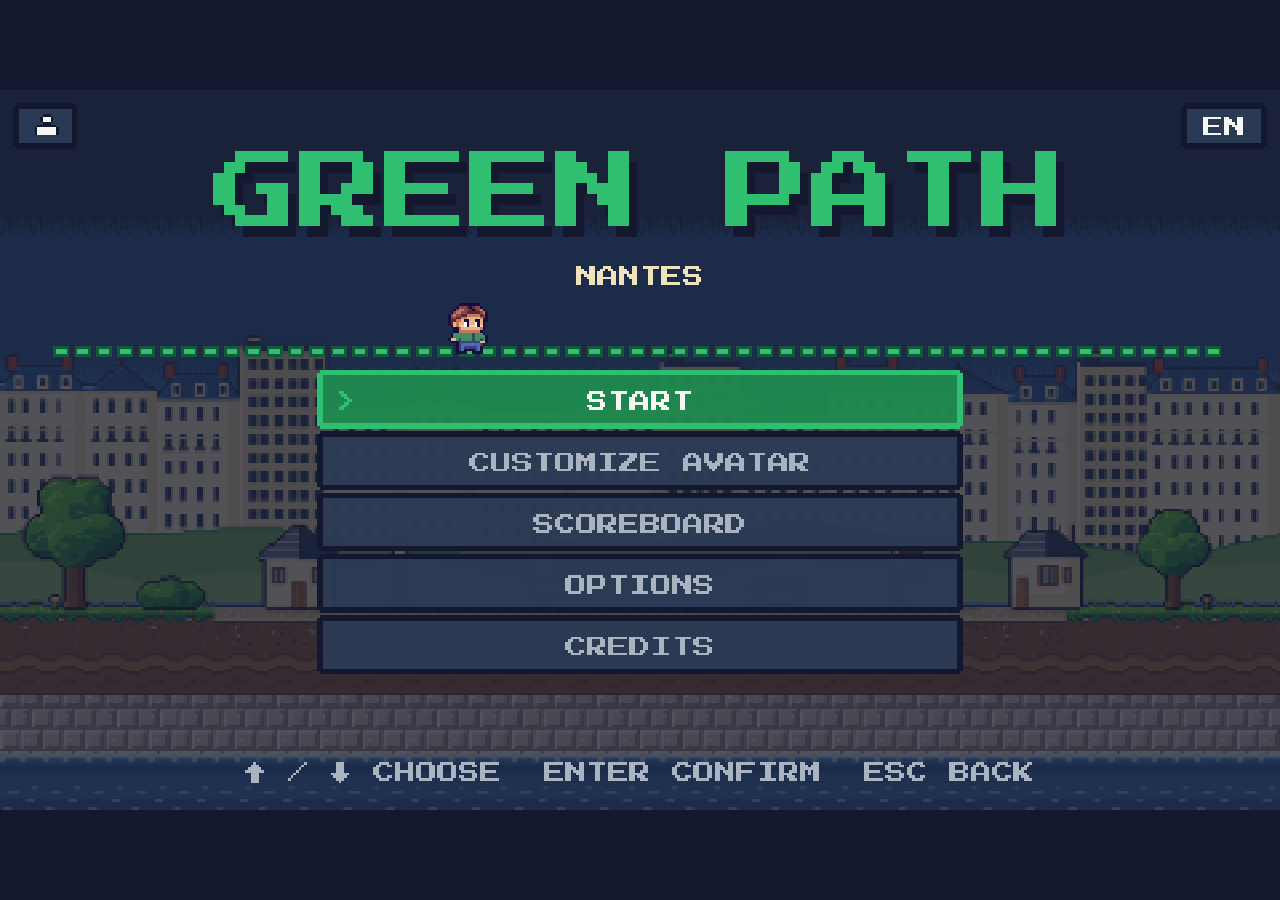
==== index.html @ 258448ca "feat: niveaux construits par tronçons de conception (GP.LevelGen), pilote Graslin (5) Co-Authored-By" ====
<!DOCTYPE html>
<html lang="fr">
<head>
  <meta charset="utf-8">
  <meta name="viewport" content="width=device-width, initial-scale=1, viewport-fit=cover">
  <meta http-equiv="Content-Security-Policy" content="default-src 'self'; script-src 'self'; style-src 'self' 'unsafe-inline'; img-src 'self' data: blob:; font-src 'self'; connect-src 'self' https://api.open-meteo.com https://jvmswcgkfgnjxccmfksd.supabase.co; object-src 'none'; base-uri 'none'; form-action 'none'; worker-src 'self'">
  <meta name="referrer" content="strict-origin-when-cross-origin">
  <meta name="theme-color" content="#14182e">
  <link rel="manifest" href="manifest.webmanifest">
  <meta name="mobile-web-app-capable" content="yes">
  <meta name="apple-mobile-web-app-capable" content="yes">
  <meta name="apple-mobile-web-app-status-bar-style" content="black-translucent">
  <meta name="apple-mobile-web-app-title" content="Green Path">
  <title>Green Path — Nantes</title>
  <link rel="icon" href="assets/brand/favicon.ico" sizes="32x32">
  <link rel="icon" type="image/png" href="assets/brand/favicon-32.png" sizes="32x32">
  <link rel="icon" type="image/png" href="assets/brand/icon-192.png" sizes="192x192">
  <link rel="apple-touch-icon" href="assets/brand/apple-touch-icon.png">
  <link rel="stylesheet" href="css/style.css">
  <link rel="stylesheet" href="css/game.css">
</head>
<body>
  <div id="game" role="region" aria-label="Green Path — jeu de plateforme" aria-describedby="instructions"></div>
  <p id="instructions" class="sr-only">Flèches pour naviguer, Entrée pour valider. En jeu : gauche et droite pour courir, Espace pour sauter, haut pour grimper, bas pour s'accroupir. Échap : pause. H sur la carte : aide. Le jeu reste visuel et n'est pas entièrement accessible aux lecteurs d'écran.</p>
  <div id="loading" role="status" aria-label="Chargement">
    <span class="ld-title">GREEN PATH</span>
    <span class="ld-sub">NANTES</span>
    <span class="ld-line" aria-hidden="true"></span>
    <span class="ld-text">CHARGEMENT…</span>
  </div>
  <!-- Téléphone tenu en portrait : on demande de le tourner (le jeu est en pause). -->
  <div id="rotate" role="alertdialog" aria-live="assertive" aria-label="Veuillez tourner votre téléphone">
    <svg class="rotate-icon" viewBox="0 0 16 16" width="96" height="96" shape-rendering="crispEdges" aria-hidden="true">
      <rect x="5" y="1" width="6" height="11" fill="#f4f7f2"/><rect x="6" y="2" width="4" height="8" fill="#2b3a55"/>
      <rect x="7" y="10" width="2" height="1" fill="#2b3a55"/><rect x="1" y="13" width="3" height="1" fill="#2fbf71"/>
      <rect x="12" y="13" width="3" height="1" fill="#2fbf71"/><rect x="3" y="12" width="1" height="1" fill="#2fbf71"/>
      <rect x="12" y="12" width="1" height="1" fill="#2fbf71"/><rect x="4" y="14" width="8" height="1" fill="#2fbf71"/>
    </svg>
    <p>VEUILLEZ TOURNER<br>VOTRE TÉLÉPHONE</p>
    <p class="small">GREEN PATH SE JOUE EN PAYSAGE</p>
  </div>
  <!-- Fenêtre pseudo / code de sauvegarde (HTML : vrai champ de saisie, copier-coller) : voir js/systems/Account.js -->
  <div id="acct" role="dialog" aria-modal="true" hidden></div>
  <!-- iPhone / iPad (Safari) : pas de plein écran possible dans le navigateur ; une seule fois, on explique comment. -->
  <div id="ios-tip" role="note" hidden><span id="ios-tip-text"></span></div>
  <noscript><p class="msg">Green Path nécessite JavaScript.</p></noscript>

  <script src="js/vendor/phaser.min.js"></script>
  <script src="js/config.js"></script>
  <script src="js/data/tuning.js"></script>
  <script src="js/data/lang/fr.js"></script>
  <script src="js/data/lang/en.js"></script>
  <script src="js/systems/I18n.js"></script>
  <script src="js/systems/Settings.js"></script>
  <script src="js/systems/Controls.js"></script>
  <script src="js/systems/Prompts.js"></script>
  <script src="js/systems/MapTravel.js"></script>
  <script src="js/systems/Cloud.js"></script>
  <script src="js/systems/Account.js"></script>
  <script src="js/data/sprites/palette.js"></script>
  <script src="js/data/sprites/commun.js"></script>
  <script src="js/data/sprites/carte.js"></script>
  <script src="js/data/sprites/ciel.js"></script>
  <script src="js/data/sprites/signes.js"></script>
  <script src="js/data/sprites/jardin.js"></script>
  <script src="js/data/sprites/cathedrale.js"></script>
  <script src="js/data/sprites/chateau.js"></script>
  <script src="js/data/sprites/centre.js"></script>
  <script src="js/data/sprites/ile.js"></script>
  <script src="js/data/sprites/bouffay.js"></script>
  <script src="js/data/sprites/retouches.js"></script>
  <script src="js/data/locations.js"></script>
  <script src="js/systems/SaveManager.js"></script>
  <script src="js/systems/ProgressionManager.js"></script>
  <script src="js/systems/Stars.js"></script>
  <script src="js/systems/Sfx.js"></script>
  <script src="js/systems/PixelArt.js"></script>
  <script src="js/systems/Sprites.js"></script>
  <script src="js/systems/MapArt.js"></script>
  <script src="js/systems/MapDecor.js"></script>
  <script src="js/systems/CharacterSprite.js"></script>
  <script src="js/systems/WeatherManager.js"></script>
  <script src="js/systems/WeatherFX.js"></script>
  <script src="js/systems/WeatherRules.js"></script>
  <script src="js/systems/WeatherShelters.js"></script>
  <script src="js/systems/Ui.js"></script>
  <script src="js/systems/LevelArt.js"></script>
  <script src="js/systems/CastleArt.js"></script>
  <script src="js/systems/LevelMechanics.js"></script>
  <script src="js/systems/GZoneArt.js"></script>
  <script src="js/systems/GZoneRuntime.js"></script>
  <script src="js/systems/LevelBoss.js"></script>
  <script src="js/systems/PixelCollection.js"></script>
  <script src="js/systems/Postcard.js"></script>
  <script src="js/data/levels.js"></script>
  <script src="js/data/gzones.js"></script>
  <script src="js/data/LevelGen.js"></script>
  <script src="js/data/Redesigns.js"></script>
  <script src="js/data/GZoneLevels.js"></script>
  <script src="js/systems/Content.js"></script>
  <script src="assets/locations/jardin-des-plantes.js"></script>
  <script src="assets/locations/cathedrale.js"></script>
  <script src="assets/locations/chateau.js"></script>
  <script src="assets/locations/feydeau.js"></script>
  <script src="assets/locations/graslin.js"></script>
  <script src="assets/locations/chantiers.js"></script>
  <script src="assets/locations/hangar.js"></script>
  <script src="assets/locations/pommeraye.js"></script>
  <script src="assets/locations/tour-lu.js"></script>
  <script src="js/scenes/BootScene.js"></script>
  <script src="js/scenes/MenuScene.js"></script>
  <script src="js/scenes/AboutScene.js"></script>
  <script src="js/scenes/CharacterScene.js"></script>
  <script src="js/scenes/OptionsScene.js"></script>
  <script src="js/scenes/ScoreScene.js"></script>
  <script src="js/scenes/MapScene.js"></script>
  <script src="js/scenes/GameScene.js"></script>
  <script src="js/scenes/ResultScene.js"></script>
  <script src="js/scenes/PostcardScene.js"></script>
  <script src="js/main.js"></script>
</body>
</html>
---- css/style.css ----
/* Identité de la page : fond encre, police pixel hébergée en local. */
@font-face {
  font-family: "Press Start 2P";
  src: url("../assets/fonts/PressStart2P-Regular.ttf") format("truetype");
  font-display: block;
}

:root {
  --ink: #14182e;
  --green: #2fbf71;
  --green-dark: #145a3a;
  --white: #f4f7f2;
  --stone: #efe3bd;
  /* Un « pixel de jeu » en pixels d'écran : même échelle que le canevas (zone de 480×270 agrandie), pour que les écrans
     HTML (chargement, compte) aient la même taille de texte que le reste du jeu. */
  --u: min(calc(100vw / 480), calc(100vh / 270));
  --u: min(calc(100vw / 480), calc(100dvh / 270));
}

html, body {
  margin: 0;
  height: 100%;
  height: 100dvh;
  overscroll-behavior: none;
  -webkit-user-select: none;
  user-select: none;
  -webkit-touch-callout: none;
  -webkit-tap-highlight-color: transparent;
  background: var(--ink);
  color: var(--white);
  font-family: "Press Start 2P", monospace;
  overflow: hidden;
}

.msg {
  position: fixed;
  inset: 0;
  display: grid;
  place-items: center;
  margin: 0;
  color: var(--green);
  font-size: 12px;
}

/* Écran de chargement : le titre de l'accueil, la ligne verte, puis le texte, à l'échelle du jeu. */
#loading {
  position: fixed;
  inset: 0;
  display: flex;
  flex-direction: column;
  align-items: center;
  justify-content: center;
  gap: calc(var(--u) * 8);
  margin: 0;
  background: var(--ink);
  text-align: center;
}
#loading .ld-title { color: var(--green); font-size: calc(var(--u) * 32); line-height: 1; text-shadow: calc(var(--u) * 3) calc(var(--u) * 3) 0 var(--green-dark); }
#loading .ld-sub { color: var(--stone); font-size: calc(var(--u) * 10); }
#loading .ld-line {
  width: min(calc(var(--u) * 440), 92vw);
  height: calc(var(--u) * 4);
  margin: calc(var(--u) * 4) 0;
  background: repeating-linear-gradient(90deg, var(--green) 0 calc(var(--u) * 6), transparent calc(var(--u) * 6) calc(var(--u) * 8));
}
#loading .ld-text { color: var(--white); font-size: calc(var(--u) * 10); }

.sr-only { position: absolute; width: 1px; height: 1px; overflow: hidden; clip-path: inset(50%); white-space: nowrap; }
---- css/game.css ----
/* Conteneur du jeu : plein écran, rendu pixel net, pas de défilement tactile. */
#game {
  position: fixed;
  /* plein écran, en évitant l'encoche et les barres système (viewport-fit=cover) */
  inset: env(safe-area-inset-top, 0) env(safe-area-inset-right, 0) env(safe-area-inset-bottom, 0) env(safe-area-inset-left, 0);
  touch-action: none;
}

/* Astuce affichée une fois sur iPhone / iPad (Safari) : installer le jeu pour jouer sans barres. */
#ios-tip {
  position: fixed;
  left: 50%;
  top: 8px;
  transform: translateX(-50%);
  z-index: 20;
  max-width: 92vw;
  padding: 8px 12px;
  background: var(--ink);
  border: 2px solid var(--green);
  color: var(--white);
  font-size: 9px;
  line-height: 1.6;
  text-align: center;
}
#ios-tip[hidden] { display: none; }

#game canvas {
  image-rendering: pixelated;
  image-rendering: crisp-edges;
  outline: none;
}
#game canvas:focus-visible { outline: 2px solid var(--green); outline-offset: -2px; }

/* Portrait sur écran tactile : voile plein écran « tournez votre téléphone » (le jeu est mis en pause). */
#rotate {
  display: none;
  position: fixed;
  inset: 0;
  z-index: 10;
  place-items: center;
  align-content: center;
  gap: 16px;
  padding: 24px;
  background: var(--ink);
  color: var(--white);
  text-align: center;
  font-size: 14px;
  line-height: 1.8;
}
#rotate p { margin: 0; }
#rotate .small { color: #aab4c0; font-size: 9px; }
#rotate .rotate-icon { image-rendering: pixelated; animation: tourne 2.4s steps(1) infinite; }
@keyframes tourne { 0%, 49% { transform: rotate(0deg); } 50%, 100% { transform: rotate(-90deg); } }
@media (prefers-reduced-motion: reduce) { #rotate .rotate-icon { animation: none; transform: rotate(-90deg); } }
@media (orientation: portrait) and (pointer: coarse) {
  #rotate { display: grid; }
}

/* Fenêtre du pseudo et du code de sauvegarde (par-dessus le jeu). Même langage que les fenêtres du jeu : fond bleu nuit,
   bordure d'encre, titre vert souligné, boutons qui passent au vert quand ils sont choisis. Tout est dimensionné en
   « pixels de jeu » (--u, voir style.css) pour avoir la même taille de texte que le canevas. */
#acct {
  position: fixed;
  inset: 0;
  z-index: 15;
  display: grid;
  place-items: center;
  padding: calc(var(--u) * 6);
  background: rgba(20, 24, 46, 0.72);
  overflow: auto;
}
#acct[hidden] { display: none; }
#acct .acct-box {
  box-sizing: border-box;
  width: min(calc(var(--u) * 340), 100%);
  max-height: 100%;
  overflow: auto;
  padding: calc(var(--u) * 10);
  background: #2b3a55;
  border: calc(var(--u) * 2) solid var(--ink);
  font-size: calc(var(--u) * 8);
  line-height: 1.7;
  color: var(--white);
  user-select: text;
  -webkit-user-select: text;
}
#acct h2 {
  margin: 0 0 calc(var(--u) * 8);
  padding-bottom: calc(var(--u) * 6);
  border-bottom: calc(var(--u) * 1) solid #1e8a4f;
  font-size: calc(var(--u) * 8);
  font-weight: normal;
  color: var(--green);
}
#acct p { margin: 0 0 calc(var(--u) * 8); }
#acct .note { color: #aab4c0; }
#acct label { display: block; margin: calc(var(--u) * 6) 0 calc(var(--u) * 3); color: #aab4c0; }
#acct input[type="text"] {
  box-sizing: border-box;
  width: 100%;
  padding: calc(var(--u) * 4) calc(var(--u) * 5);
  font: inherit;
  color: var(--white);
  background: var(--ink);
  border: calc(var(--u) * 2) solid #6b7280;
  border-radius: 0;
  text-transform: none;
}
#acct input[type="text"]:focus { outline: none; border-color: var(--green); }
#acct label.check { display: flex; gap: calc(var(--u) * 6); align-items: flex-start; margin: calc(var(--u) * 8) 0; color: var(--white); }
#acct input[type="checkbox"] { flex: none; width: calc(var(--u) * 10); height: calc(var(--u) * 10); margin: 0; accent-color: var(--green); }
#acct input[type="checkbox"]:focus-visible { outline: calc(var(--u) * 1) solid var(--green); outline-offset: calc(var(--u) * 1); }
#acct .acct-btn {
  display: block;
  box-sizing: border-box;
  width: 100%;
  margin: calc(var(--u) * 5) 0 0;
  padding: calc(var(--u) * 6) calc(var(--u) * 6);
  font: inherit;
  text-align: center;
  color: #aab4c0;
  background: #2b3a55;
  border: calc(var(--u) * 2) solid var(--ink);
  border-radius: 0;
  cursor: pointer;
}
#acct .acct-btn:hover, #acct .acct-btn:focus { outline: none; background: #1e8a4f; border-color: var(--green); color: var(--white); }
#acct .acct-btn.primary { color: var(--green); }
#acct .acct-btn.primary:hover, #acct .acct-btn.primary:focus { color: var(--white); }
#acct .acct-pseudo { font-size: calc(var(--u) * 10); color: #f4d35e; }
#acct .acct-code { padding: calc(var(--u) * 6); font-size: calc(var(--u) * 10); text-align: center; letter-spacing: 1px; color: var(--white); background: var(--ink); border: calc(var(--u) * 2) solid var(--green); word-break: break-all; }
#acct .acct-status { min-height: calc(var(--u) * 12); margin: calc(var(--u) * 5) 0 0; }
#acct .acct-status.good { color: var(--green); }
#acct .acct-status.bad { color: #e8873a; }
#acct .acct-controls { margin: calc(var(--u) * 8) 0 0; text-align: center; }
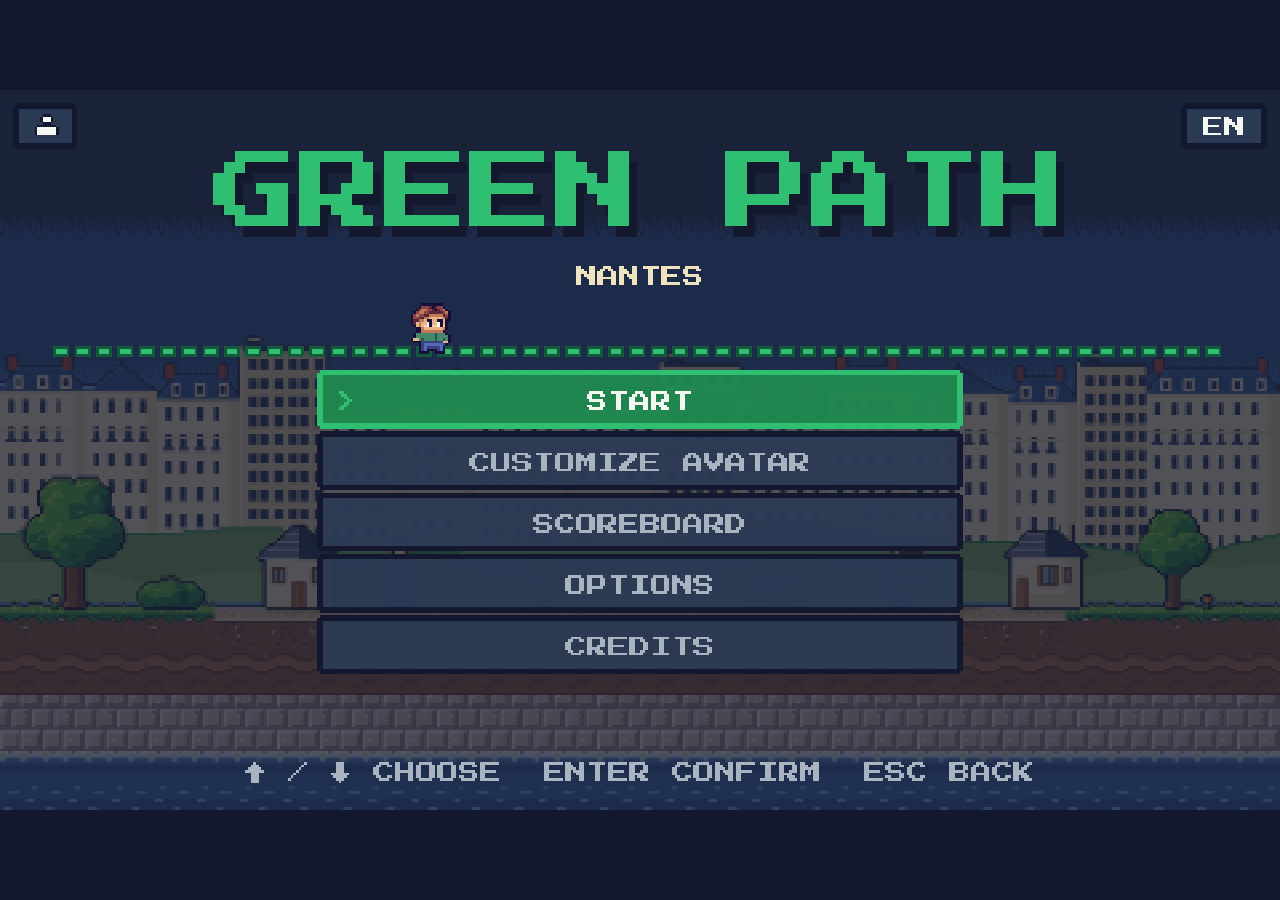
==== commit 6ddc7b9b: "feat: Graslin (5) en monde 1-1 écrit à la main, planche de sprites « mario » Co-Authored-By: Claude " ====
--- a/index.html
+++ b/index.html
@@ -69,6 +69,7 @@
   <script src="js/data/sprites/ile.js"></script>
   <script src="js/data/sprites/bouffay.js"></script>
   <script src="js/data/sprites/retouches.js"></script>
+  <script src="js/data/sprites/mario.js"></script>
   <script src="js/data/locations.js"></script>
   <script src="js/systems/SaveManager.js"></script>
   <script src="js/systems/ProgressionManager.js"></script>
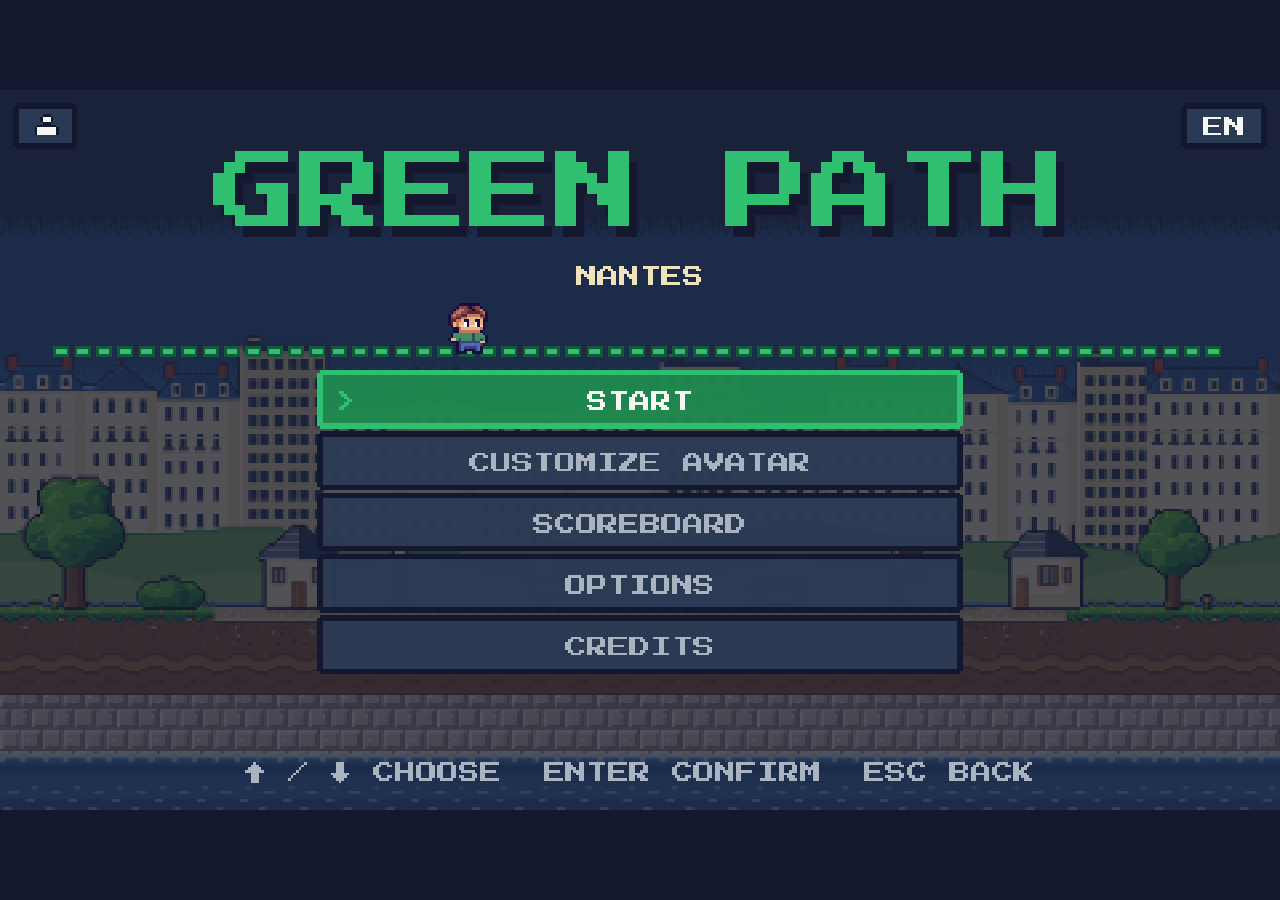
==== commit f24f1e6c: "Niveau 5 : art patrimonial nantais (tuffeau, blason d'hermine, colonnes, pigeon, terrasses) à la pla" ====
--- a/index.html
+++ b/index.html
@@ -69,7 +69,7 @@
   <script src="js/data/sprites/ile.js"></script>
   <script src="js/data/sprites/bouffay.js"></script>
   <script src="js/data/sprites/retouches.js"></script>
-  <script src="js/data/sprites/mario.js"></script>
+  <script src="js/data/sprites/patrimoine.js"></script>
   <script src="js/data/locations.js"></script>
   <script src="js/systems/SaveManager.js"></script>
   <script src="js/systems/ProgressionManager.js"></script>
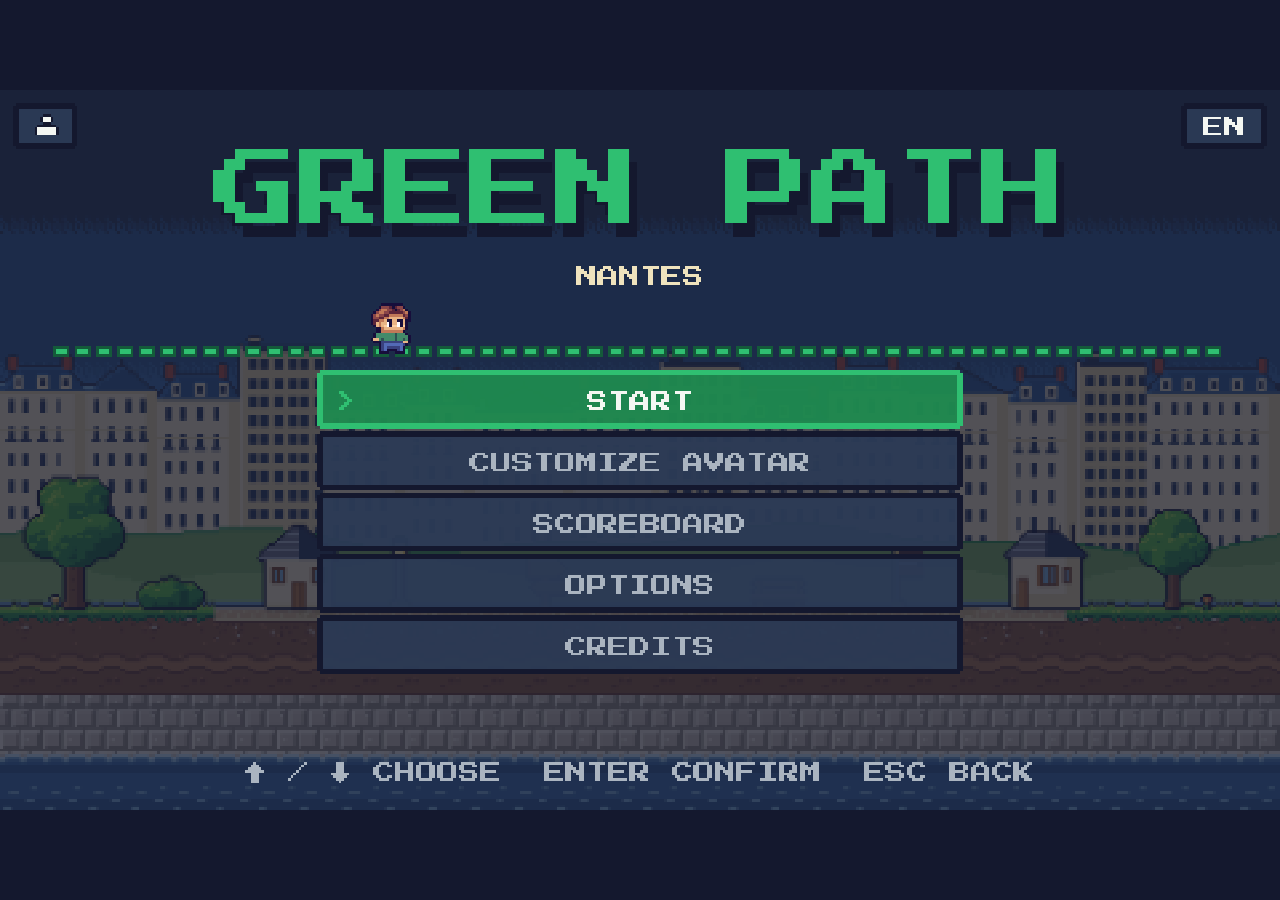
==== commit 65cd9850: "Fusion de main dans feat/niveaux : on garde nos niveaux 4 à 12 (levels-ville.js, Dangers.js) et le m" ====
--- a/index.html
+++ b/index.html
@@ -69,7 +69,6 @@
   <script src="js/data/sprites/ile.js"></script>
   <script src="js/data/sprites/bouffay.js"></script>
   <script src="js/data/sprites/retouches.js"></script>
-  <script src="js/data/sprites/patrimoine.js"></script>
   <script src="js/data/locations.js"></script>
   <script src="js/systems/SaveManager.js"></script>
   <script src="js/systems/ProgressionManager.js"></script>
@@ -98,6 +97,8 @@
   <script src="js/data/LevelGen.js"></script>
   <script src="js/data/Redesigns.js"></script>
   <script src="js/data/GZoneLevels.js"></script>
+  <script src="js/systems/Dangers.js"></script>
+  <script src="js/data/levels-ville.js"></script>
   <script src="js/systems/Content.js"></script>
   <script src="assets/locations/jardin-des-plantes.js"></script>
   <script src="assets/locations/cathedrale.js"></script>
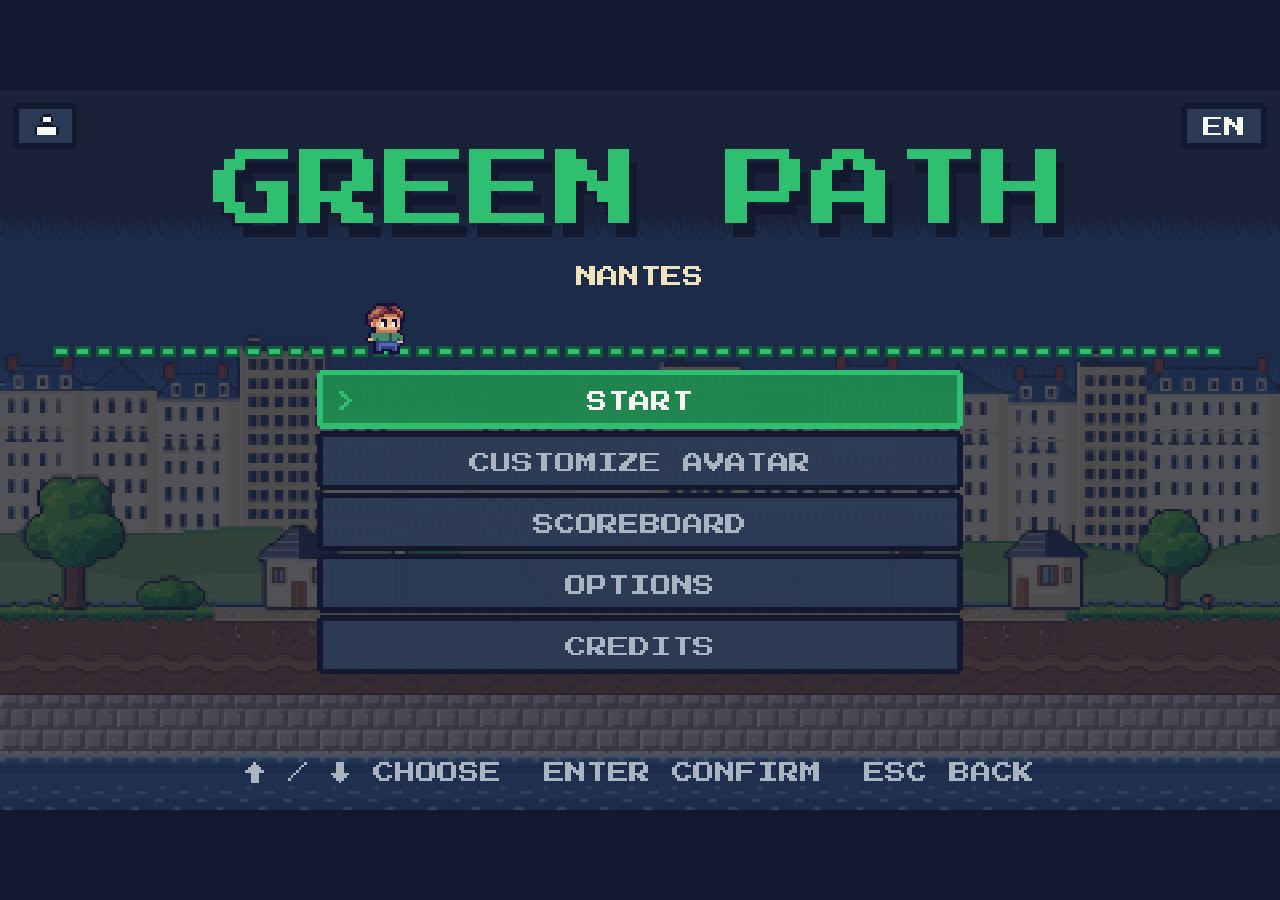
==== commit 509444a9: "fix: chargement en barre seule, avatar du héros resynchronisé, personnages de la carte fixes avec bu" ====
--- a/index.html
+++ b/index.html
@@ -23,10 +23,7 @@
   <div id="game" role="region" aria-label="Green Path — jeu de plateforme" aria-describedby="instructions"></div>
   <p id="instructions" class="sr-only">Flèches pour naviguer, Entrée pour valider. En jeu : gauche et droite pour courir, Espace pour sauter, haut pour grimper, bas pour s'accroupir. Échap : pause. H sur la carte : aide. Le jeu reste visuel et n'est pas entièrement accessible aux lecteurs d'écran.</p>
   <div id="loading" role="status" aria-label="Chargement">
-    <span class="ld-title">GREEN PATH</span>
-    <span class="ld-sub">NANTES</span>
-    <span class="ld-line" aria-hidden="true"></span>
-    <span class="ld-text">CHARGEMENT…</span>
+    <span class="ld-bar" aria-hidden="true"><span class="ld-fill"></span></span>
   </div>
   <!-- Téléphone tenu en portrait : on demande de le tourner (le jeu est en pause). -->
   <div id="rotate" role="alertdialog" aria-live="assertive" aria-label="Veuillez tourner votre téléphone">
--- a/css/style.css
+++ b/css/style.css
@@ -42,27 +42,33 @@
   font-size: 12px;
 }
 
-/* Écran de chargement : le titre de l'accueil, la ligne verte, puis le texte, à l'échelle du jeu. */
+/* Écran de chargement : une barre de progression seule (le remplissage avance puis s'arrête à 90 % jusqu'à l'ouverture du jeu). */
 #loading {
   position: fixed;
   inset: 0;
   display: flex;
-  flex-direction: column;
   align-items: center;
   justify-content: center;
-  gap: calc(var(--u) * 8);
   margin: 0;
   background: var(--ink);
-  text-align: center;
 }
-#loading .ld-title { color: var(--green); font-size: calc(var(--u) * 32); line-height: 1; text-shadow: calc(var(--u) * 3) calc(var(--u) * 3) 0 var(--green-dark); }
-#loading .ld-sub { color: var(--stone); font-size: calc(var(--u) * 10); }
-#loading .ld-line {
-  width: min(calc(var(--u) * 440), 92vw);
-  height: calc(var(--u) * 4);
-  margin: calc(var(--u) * 4) 0;
+#loading .ld-bar {
+  display: block;
+  width: min(calc(var(--u) * 320), 80vw);
+  height: calc(var(--u) * 10);
+  padding: calc(var(--u) * 2);
+  box-sizing: border-box;
+  background: var(--ink);
+  border: calc(var(--u) * 2) solid var(--stone);
+}
+#loading .ld-fill {
+  display: block;
+  height: 100%;
+  width: 90%;
   background: repeating-linear-gradient(90deg, var(--green) 0 calc(var(--u) * 6), transparent calc(var(--u) * 6) calc(var(--u) * 8));
+  animation: ld-grow 1.6s steps(24, end) both;
 }
-#loading .ld-text { color: var(--white); font-size: calc(var(--u) * 10); }
+@keyframes ld-grow { from { width: 0; } to { width: 90%; } }
+@media (prefers-reduced-motion: reduce) { #loading .ld-fill { animation: none; } }
 
 .sr-only { position: absolute; width: 1px; height: 1px; overflow: hidden; clip-path: inset(50%); white-space: nowrap; }
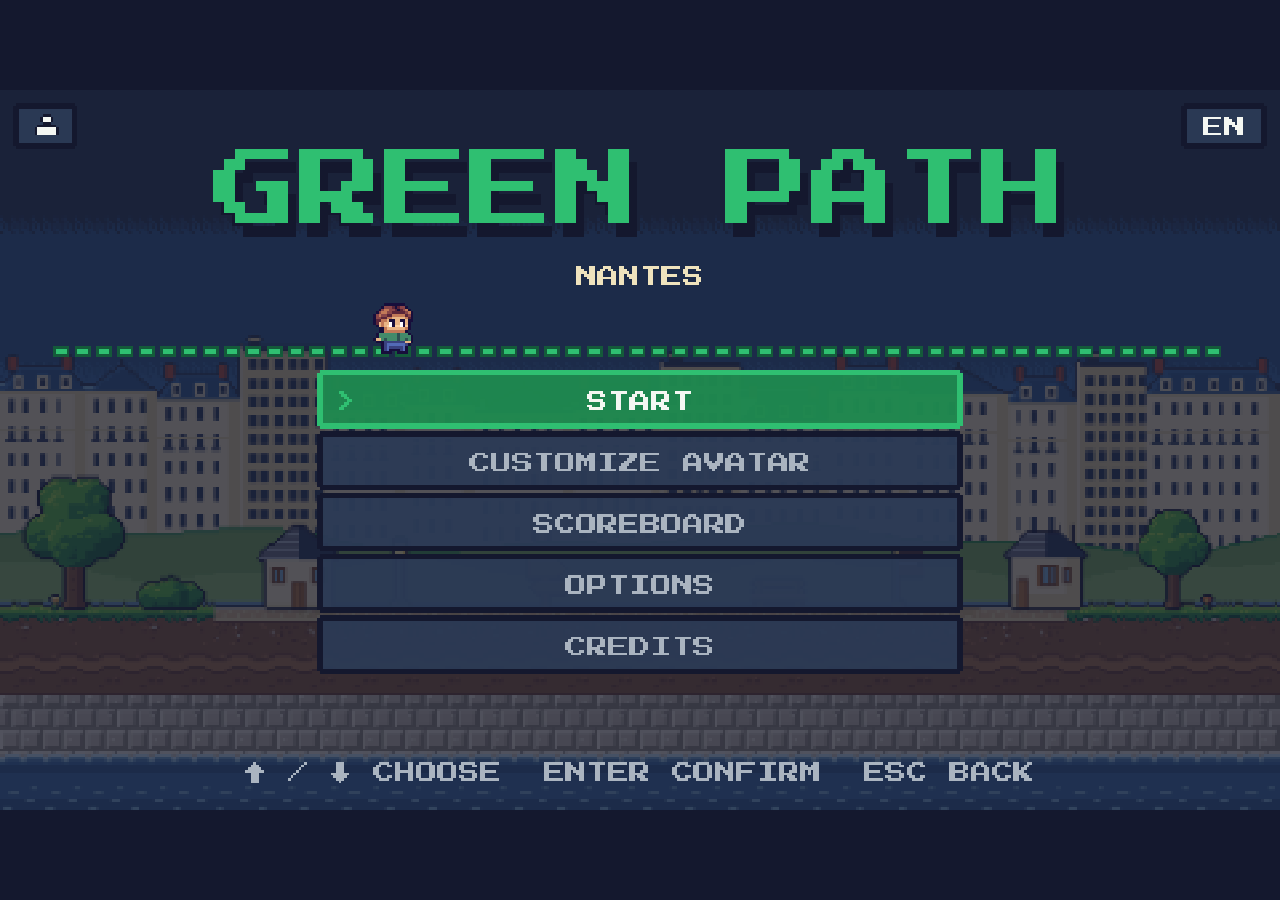
==== commit 441cb8c8: "feat: musique d'ambiance par code (désactivable), bulle d'anecdote fermable avec délai de lecture, é" ====
--- a/index.html
+++ b/index.html
@@ -71,6 +71,7 @@
   <script src="js/systems/ProgressionManager.js"></script>
   <script src="js/systems/Stars.js"></script>
   <script src="js/systems/Sfx.js"></script>
+  <script src="js/systems/Music.js"></script>
   <script src="js/systems/PixelArt.js"></script>
   <script src="js/systems/Sprites.js"></script>
   <script src="js/systems/MapArt.js"></script>
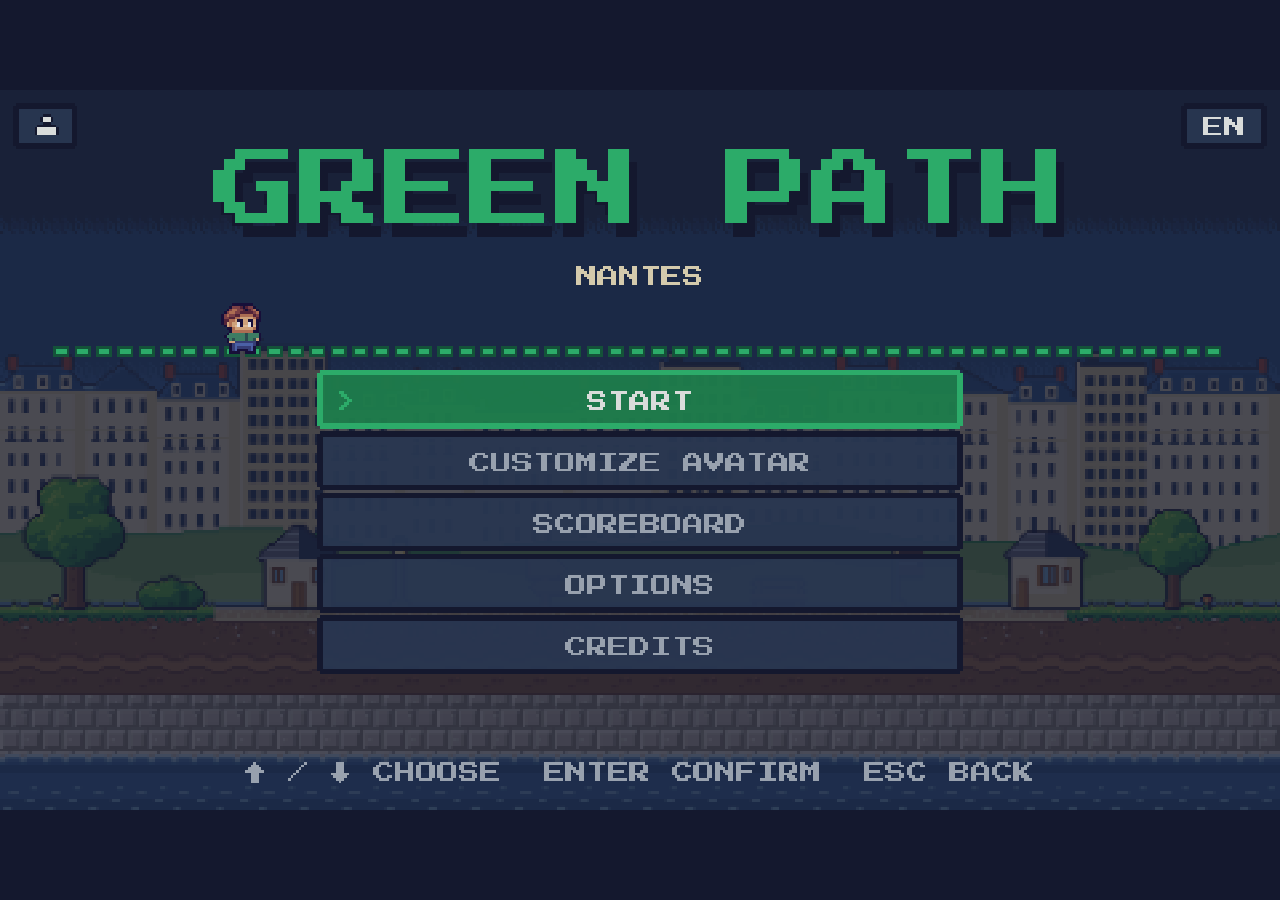
==== commit 7bd1d2ed: "feat: LICENSE, crédits vérifiables (SHA-1), contrôles smoke et CI, CONTRIBUTING, aperçu de partage C" ====
--- a/index.html
+++ b/index.html
@@ -12,6 +12,13 @@
   <meta name="apple-mobile-web-app-status-bar-style" content="black-translucent">
   <meta name="apple-mobile-web-app-title" content="Green Path">
   <title>Green Path — Nantes</title>
+  <meta name="description" content="Jeu de plateforme pixel art qui reconstruit le patrimoine de Nantes sur la ligne verte, sous la vraie météo de la ville.">
+  <meta property="og:type" content="website">
+  <meta property="og:title" content="Green Path — Nantes en mille pixels">
+  <meta property="og:description" content="Cours, saute et ramasse les pixels qui reconstruisent 12 patrimoines nantais. La météo réelle de Nantes change le jeu.">
+  <meta property="og:image" content="https://green-path-game.vercel.app/assets/brand/og-image.jpg">
+  <meta property="og:url" content="https://green-path-game.vercel.app/">
+  <meta name="twitter:card" content="summary_large_image">
   <link rel="icon" href="assets/brand/favicon.ico" sizes="32x32">
   <link rel="icon" type="image/png" href="assets/brand/favicon-32.png" sizes="32x32">
   <link rel="icon" type="image/png" href="assets/brand/icon-192.png" sizes="192x192">
--- a/css/style.css
+++ b/css/style.css
@@ -42,7 +42,7 @@
   font-size: 12px;
 }
 
-/* Écran de chargement : une barre de progression seule (le remplissage avance puis s'arrête à 90 % jusqu'à l'ouverture du jeu). */
+/* Écran de chargement : une barre de progression seule (0 → 90 % pendant le chargement, puis 100 % quand le jeu est prêt). */
 #loading {
   position: fixed;
   inset: 0;
@@ -64,11 +64,15 @@
 #loading .ld-fill {
   display: block;
   height: 100%;
-  width: 90%;
+  width: 0;
   background: repeating-linear-gradient(90deg, var(--green) 0 calc(var(--u) * 6), transparent calc(var(--u) * 6) calc(var(--u) * 8));
-  animation: ld-grow 1.6s steps(24, end) both;
+  animation: ld-grow 1.6s steps(24, end) forwards;
 }
+/* le jeu est prêt : la barre se complète jusqu'à 100 %, puis l'écran s'efface */
+#loading.done .ld-fill { animation: ld-finish 0.4s steps(4, end) forwards; }
+#loading.done { opacity: 0; transition: opacity 0.25s linear 0.4s; }
 @keyframes ld-grow { from { width: 0; } to { width: 90%; } }
-@media (prefers-reduced-motion: reduce) { #loading .ld-fill { animation: none; } }
+@keyframes ld-finish { from { width: 90%; } to { width: 100%; } }
+@media (prefers-reduced-motion: reduce) { #loading .ld-fill { animation: none; width: 90%; } #loading.done .ld-fill { animation: none; width: 100%; } }
 
 .sr-only { position: absolute; width: 1px; height: 1px; overflow: hidden; clip-path: inset(50%); white-space: nowrap; }
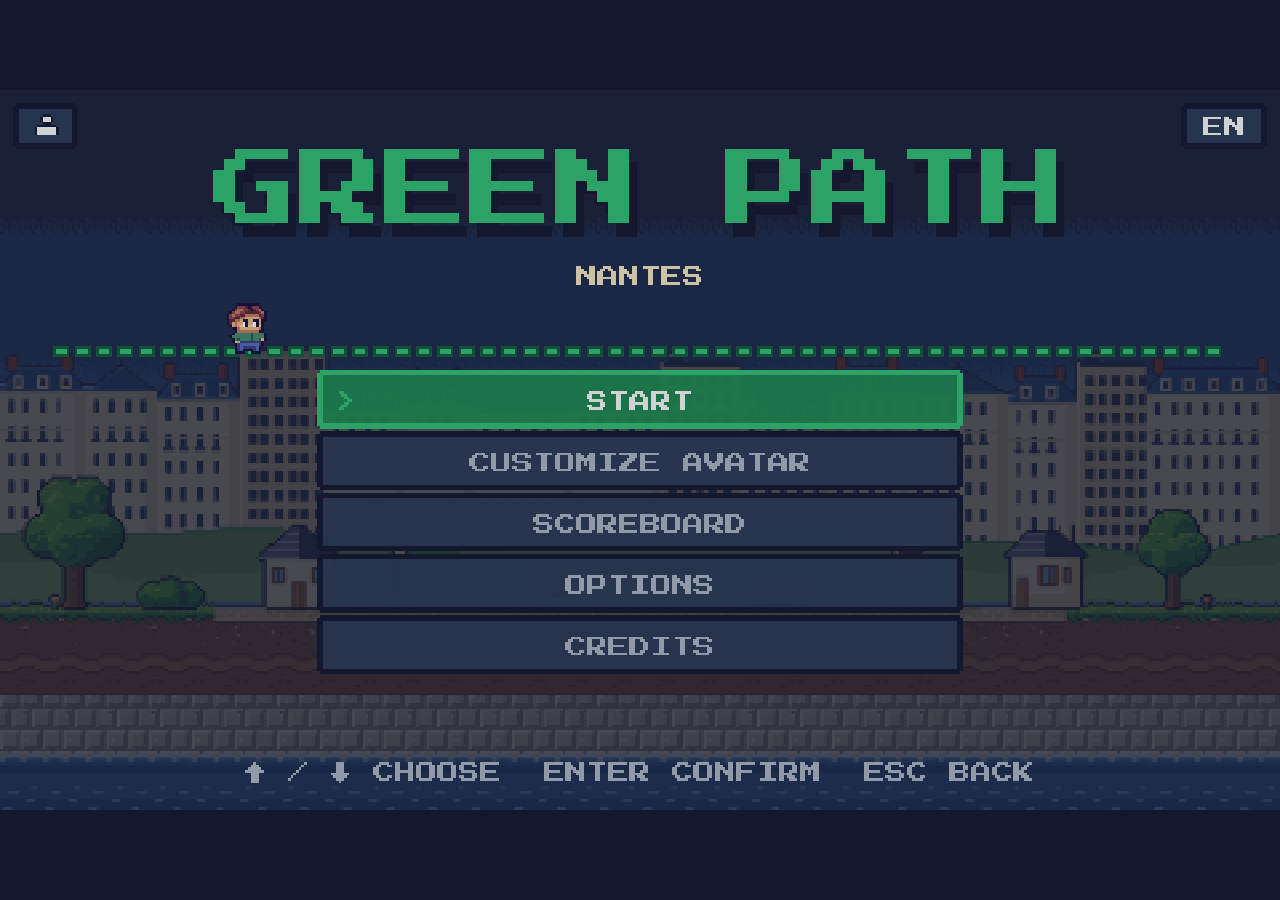
==== commit 2cfb4cc0: "feat: photos pixélisées pour Machines, Buren et Mémorial ; piédestal doré du niveau bonus terminé Co" ====
--- a/index.html
+++ b/index.html
@@ -114,6 +114,9 @@
   <script src="assets/locations/hangar.js"></script>
   <script src="assets/locations/pommeraye.js"></script>
   <script src="assets/locations/tour-lu.js"></script>
+  <script src="assets/locations/machines.js"></script>
+  <script src="assets/locations/buren.js"></script>
+  <script src="assets/locations/memorial.js"></script>
   <script src="js/scenes/BootScene.js"></script>
   <script src="js/scenes/MenuScene.js"></script>
   <script src="js/scenes/AboutScene.js"></script>
